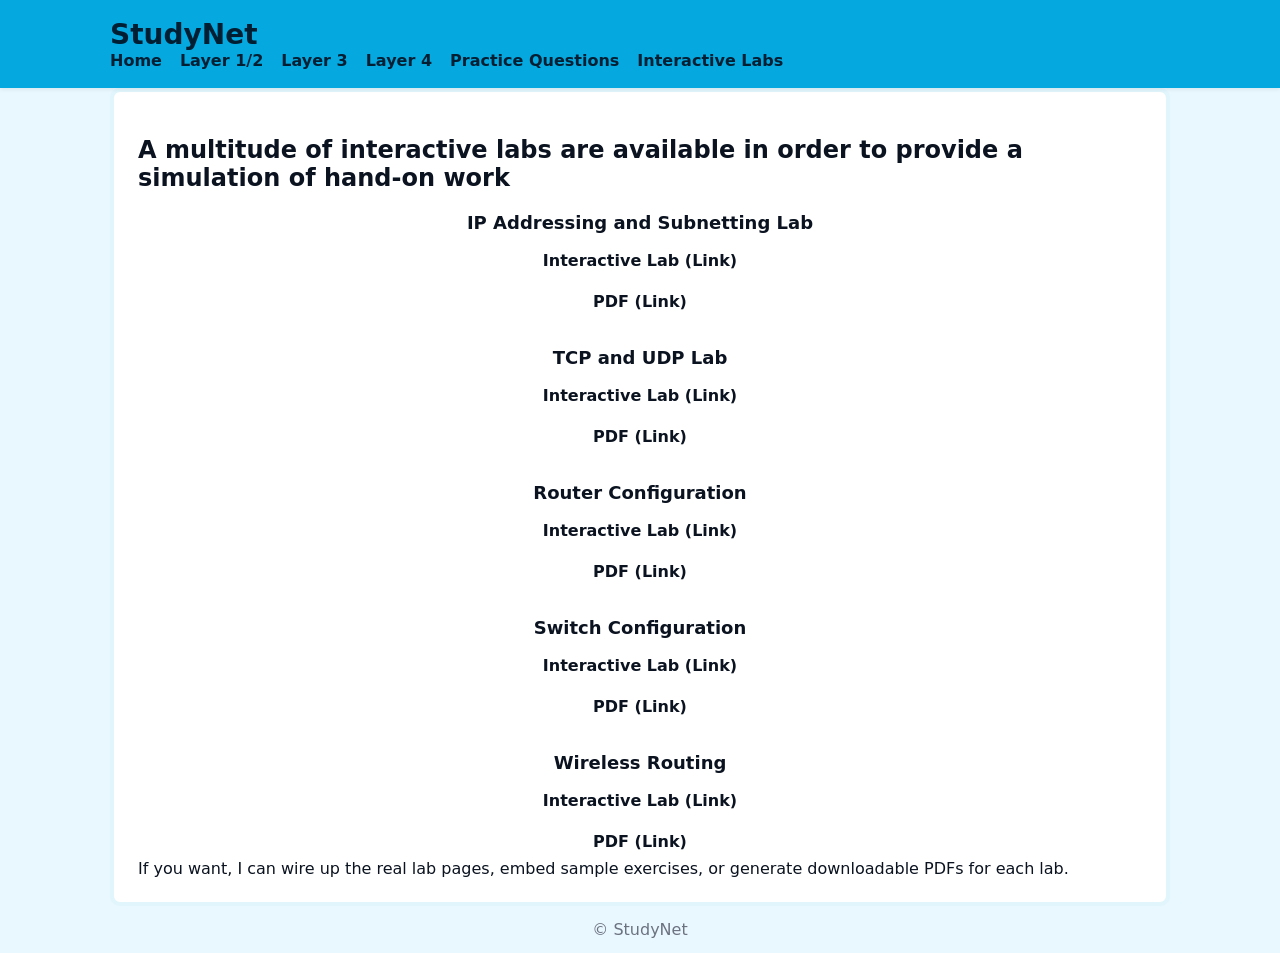
==== interactivelabs.html @ b6e5c597 "Updated NAV Bar" ====
<!doctype html>
<html lang="en">
<head>
  <meta charset="utf-8" />
  <meta name="viewport" content="width=device-width,initial-scale=1" />
  <title>StudyNet — Interactive Labs</title>
  <link rel="stylesheet" href="styles.css">
</head>
<body>
  <header class="site-header">
    <div class="container nav-row">
      <div class="brand">StudyNet</div>

      <nav aria-label="Main navigation">
        <ul class="nav-list">
          <li><a href="index.html">Home</a></li>
          <li><a href="layer-1-2.html">Layer 1/2</a></li>
          <li><a href="layer-3.html">Layer 3</a></li>
          <li><a href="layer-4-transport-layer.html">Layer 4</a></li>
          <li><a href="practicequestion.html">Practice Questions</a></li>
          <li><a href="interactivelabs.html">Interactive Labs</a></li>
        </ul>
      </nav>
    </div>
  </header>

  <main class="container">
    <article class="card labs-card" aria-labelledby="labs-heading">
      <header class="card-header">
        <h1 id="labs-heading">A multitude of interactive labs are available in order to provide a simulation of hand-on work</h1>
      </header>

      <section class="labs-list" aria-describedby="labs-desc">
        <p id="labs-desc" class="visually-hidden">List of available labs with clickable links to the interactive lab and corresponding PDF.</p>

        <ul class="labs">
          <li class="lab-item">
            <h2 class="lab-title">IP Addressing and Subnetting Lab</h2>
            <div class="lab-links">
              <a class="lab-link" href="/labs/ip-addressing-subnetting.html" target="_blank" rel="noopener">Interactive Lab (Link)</a>
              <a class="pdf-link" href="/pdfs/ip-addressing-subnetting.pdf" target="_blank" rel="noopener">PDF (Link)</a>
            </div>
          </li>

          <li class="lab-item">
            <h2 class="lab-title">TCP and UDP Lab</h2>
            <div class="lab-links">
              <a class="lab-link" href="/labs/tcp-udp.html" target="_blank" rel="noopener">Interactive Lab (Link)</a>
              <a class="pdf-link" href="/pdfs/tcp-udp.pdf" target="_blank" rel="noopener">PDF (Link)</a>
            </div>
          </li>

          <li class="lab-item">
            <h2 class="lab-title">Router Configuration</h2>
            <div class="lab-links">
              <a class="lab-link" href="/labs/router-configuration.html" target="_blank" rel="noopener">Interactive Lab (Link)</a>
              <a class="pdf-link" href="/pdfs/router-configuration.pdf" target="_blank" rel="noopener">PDF (Link)</a>
            </div>
          </li>

          <li class="lab-item">
            <h2 class="lab-title">Switch Configuration</h2>
            <div class="lab-links">
              <a class="lab-link" href="/labs/switch-configuration.html" target="_blank" rel="noopener">Interactive Lab (Link)</a>
              <a class="pdf-link" href="/pdfs/switch-configuration.pdf" target="_blank" rel="noopener">PDF (Link)</a>
            </div>
          </li>

          <li class="lab-item">
            <h2 class="lab-title">Wireless Routing</h2>
            <div class="lab-links">
              <a class="lab-link" href="/labs/wireless-routing.html" target="_blank" rel="noopener">Interactive Lab (Link)</a>
              <a class="pdf-link" href="/pdfs/wireless-routing.pdf" target="_blank" rel="noopener">PDF (Link)</a>
            </div>
          </li>
        </ul>
      </section>

      <footer class="card-footer">If you want, I can wire up the real lab pages, embed sample exercises, or generate downloadable PDFs for each lab.</footer>
    </article>
  </main>

  <footer class="site-footer" role="contentinfo">
    <div class="container">© StudyNet</div>
  </footer>
</body>
</html>
---- styles.css ----
:root{
  --accent:#05a9e0;
  --dark:#0b1320;
  --muted:#6b7280;
  --card-bg:#ffffff;
  --page-bg:#e9f7ff;
  --max-width:1100px;
  --radius:8px;
  --gap:18px;
}

/* Reset & base */
*{box-sizing:border-box}
html,body{height:100%;margin:0;font-family:Inter, system-ui, -apple-system, 'Segoe UI', Roboto, Arial;color:var(--dark);background:var(--page-bg)}
.container{max-width:var(--max-width);margin:0 auto;padding:0 20px}

/* Header/nav */
.site-header{background:var(--accent);position:sticky;top:0;z-index:10;padding:18px 0;box-shadow:0 2px 4px rgba(0,0,0,0.06)}
.header-inner{display:flex;align-items:center;justify-content:space-between;gap:12px}
.brand{font-weight:800;font-size:28px;color:#001f33}
.nav-list{list-style:none;margin:0;padding:0;display:flex;gap:18px;align-items:center}
.nav-list a{text-decoration:none;color:#001f33;font-weight:600}

/* Card / grid */
.card{background:var(--card-bg);padding:24px;border-radius:10px;border:4px solid rgba(5,169,224,0.12)}
.grid{display:grid;grid-template-columns:1fr 360px;gap:20px;align-items:start}
@media (max-width:900px){.grid{grid-template-columns:1fr}}

/* Headings / sections */
.section-title{font-size:26px;margin:0 0 12px}
.page-header{margin:20px 0}

/* Hero */
.hero{display:flex;gap:20px;align-items:center;padding:10px 0}
.hero-content{flex:1}
.lead{color:var(--muted);line-height:1.5}
.hero-figure{width:320px;margin:0}
.responsive-figure{width:100%;height:auto;border-radius:8px}

/* Layer pages specifics */
.kv{font-weight:700}
.figure{margin-top:12px}

/* Flow / diagrams (for layer 4 page compatibility) */
.flow-wrap{display:flex;justify-content:center;margin:18px 0}
.flow-svg{width:100%;max-width:840px;height:160px}
.central-box{fill:#ffddf2;stroke:#f1c5e8}
.central-text{font-size:14px;font-weight:700;fill:#3a2b40}
.connector{stroke:#cfdbe8;stroke-width:2}
.s1{fill:#7bd389}.s2{fill:#ffd166}.s3{fill:#6fb3ff}.s4{fill:#ffd3a5}.s5{fill:#c58bff}
.s-text{font-size:12px;font-weight:700;fill:#102033}

/* TCP/UDP comparison */
.tcp-udp{display:flex;gap:18px;margin-top:22px}
.col{flex:1;border-radius:8px;border:1px solid #e5eef6;background:#fbfeff;padding:0}
.col h3{margin:0;padding:12px}
.col ul{list-style:none;margin:0;padding:12px;color:var(--muted)}
.col li{padding:8px 0;border-top:1px dashed #eef6fb}

/* Handshake / svg */
.hand-svg{display:flex;justify-content:center;margin-top:12px}
.lane{stroke:#dbeefe;stroke-width:2}
.arrow{fill:#2b8bd8}
.hand-line{stroke:#2b8bd8;stroke-width:3}
.hand-text{font-size:12px;fill:#2b8bd8}
.lane-sub{font-size:11px;fill:var(--muted)}

/* Practice questions */
.question{margin-top:18px}
.question-title{font-size:16px;margin:0 0 8px;font-weight:700}
fieldset{border:0;padding:0;margin:0}
.choice{display:flex;align-items:center;gap:12px;padding:8px 0;cursor:pointer}
.choice input[type="radio"]{appearance:none;width:18px;height:18px;border-radius:50%;border:2px solid #cfcfcf}
.choice input[type="radio"]:checked{border-color:var(--accent);box-shadow:inset 0 0 0 6px rgba(5,169,224,0.12)}
.choice-text{font-weight:600}
.form-actions{margin-top:26px;border-top:1px solid rgba(0,0,0,0.04);padding:18px 0 4px;display:flex;justify-content:center}
.btn-submit{background:#e9e9e9;border:0;padding:16px 48px;font-size:20px;font-weight:800;border-radius:4px;cursor:pointer}
.btn-submit:hover{transform:translateY(-1px);box-shadow:0 6px 20px rgba(5,169,224,0.08)}

/* Labs page */
.labs{list-style:none;padding:0;margin:0;display:flex;flex-direction:column;align-items:center;gap:28px}
.lab-item{max-width:560px;width:100%;text-align:center}
.lab-title{margin:0 0 10px;font-size:18px;font-weight:800}
.lab-links{display:flex;flex-direction:column;gap:6px;align-items:center}
.lab-link,.pdf-link{text-decoration:none;font-weight:700;color:var(--dark);padding:8px 14px;border-radius:6px}
.lab-link:hover,.pdf-link:hover{text-decoration:underline}

/* Notes / utilities */
.note{margin-top:12px;background:#fbfdff;border-radius:6px;padding:12px;border:1px solid #e6f3ff;color:var(--muted)}
.site-footer{padding:14px 0;text-align:center;color:var(--muted)}
.visually-hidden,.sr-only{position:absolute!important;height:1px;width:1px;overflow:hidden;clip:rect(1px,1px,1px,1px);white-space:nowrap}

/* Responsive tweaks */
@media (max-width:900px){
  .nav-list{display:none}
  .grid{grid-template-columns:1fr}
  .tcp-udp{flex-direction:column}
  .card{padding:18px}
}
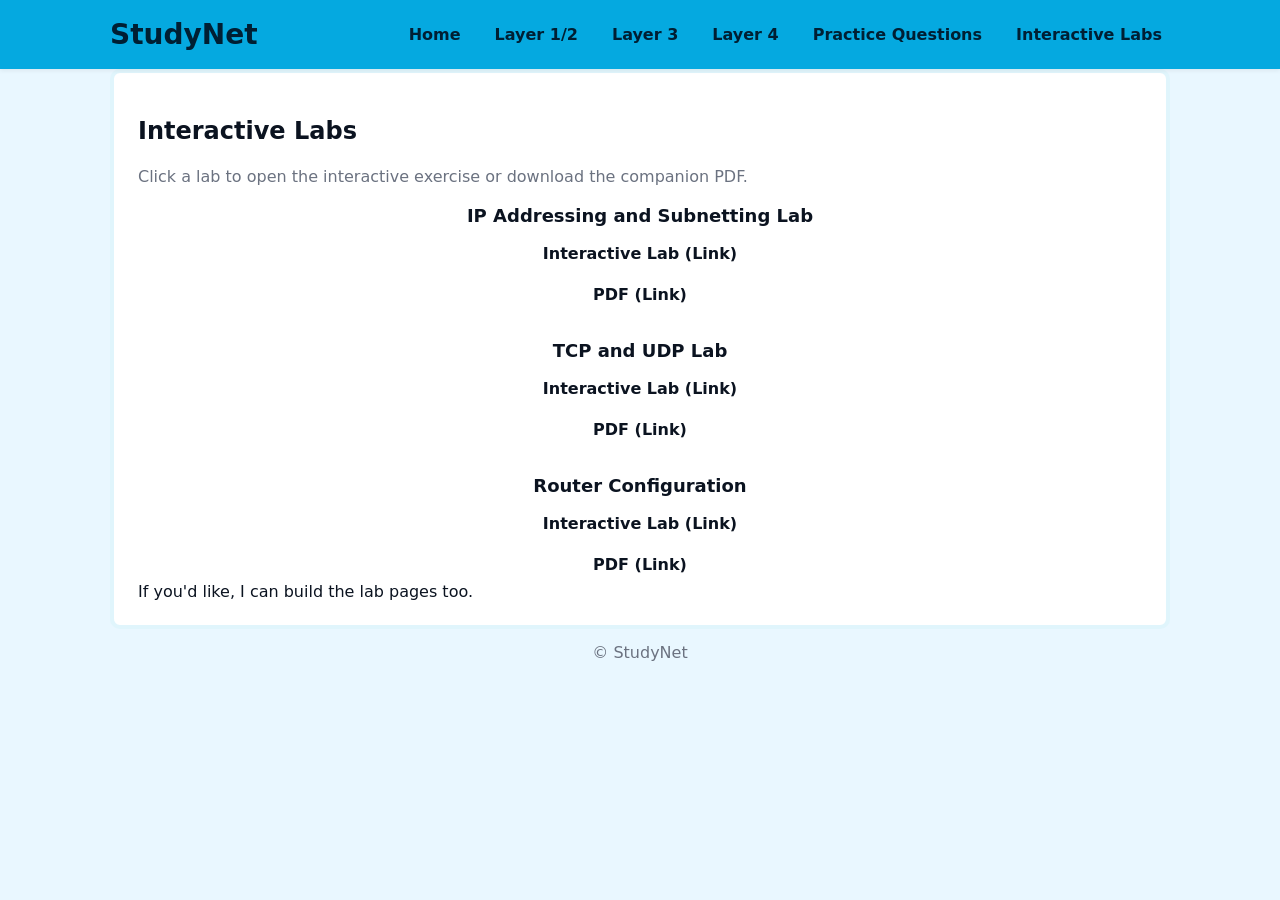
==== commit 9a62505c: "Fixed NAV Bar (I think)" ====
--- a/interactivelabs.html
+++ b/interactivelabs.html
@@ -7,18 +7,24 @@
   <link rel="stylesheet" href="styles.css">
 </head>
 <body>
-  <header class="site-header">
-    <div class="container nav-row">
-      <div class="brand">StudyNet</div>
+  <header class="site-header" role="banner">
+    <div class="container header-inner">
+      <a class="brand" href="index.html">StudyNet</a>
 
-      <nav aria-label="Main navigation">
+      <!-- CSS-only toggle -->
+      <input id="nav-toggle" class="nav-toggle-input" type="checkbox" aria-hidden="true" />
+      <label class="nav-toggle" for="nav-toggle" aria-hidden="false" role="button" aria-label="Toggle menu">
+        <span class="hamburger" aria-hidden="true"></span>
+      </label>
+
+      <nav id="main-navigation" class="site-nav" role="navigation" aria-label="Main navigation">
         <ul class="nav-list">
           <li><a href="index.html">Home</a></li>
           <li><a href="layer-1-2.html">Layer 1/2</a></li>
           <li><a href="layer-3.html">Layer 3</a></li>
           <li><a href="layer-4-transport-layer.html">Layer 4</a></li>
           <li><a href="practicequestion.html">Practice Questions</a></li>
-          <li><a href="interactivelabs.html">Interactive Labs</a></li>
+          <li><a href="interactivelabs.html" aria-current="page">Interactive Labs</a></li>
         </ul>
       </nav>
     </div>
@@ -27,12 +33,12 @@
   <main class="container">
     <article class="card labs-card" aria-labelledby="labs-heading">
       <header class="card-header">
-        <h1 id="labs-heading">A multitude of interactive labs are available in order to provide a simulation of hand-on work</h1>
+        <h1 id="labs-heading">Interactive Labs</h1>
+        <p class="lead">Click a lab to open the interactive exercise or download the companion PDF.</p>
       </header>
 
       <section class="labs-list" aria-describedby="labs-desc">
-        <p id="labs-desc" class="visually-hidden">List of available labs with clickable links to the interactive lab and corresponding PDF.</p>
-
+        <p id="labs-desc" class="visually-hidden">List of labs and PDFs</p>
         <ul class="labs">
           <li class="lab-item">
             <h2 class="lab-title">IP Addressing and Subnetting Lab</h2>
@@ -57,26 +63,10 @@
               <a class="pdf-link" href="/pdfs/router-configuration.pdf" target="_blank" rel="noopener">PDF (Link)</a>
             </div>
           </li>
-
-          <li class="lab-item">
-            <h2 class="lab-title">Switch Configuration</h2>
-            <div class="lab-links">
-              <a class="lab-link" href="/labs/switch-configuration.html" target="_blank" rel="noopener">Interactive Lab (Link)</a>
-              <a class="pdf-link" href="/pdfs/switch-configuration.pdf" target="_blank" rel="noopener">PDF (Link)</a>
-            </div>
-          </li>
-
-          <li class="lab-item">
-            <h2 class="lab-title">Wireless Routing</h2>
-            <div class="lab-links">
-              <a class="lab-link" href="/labs/wireless-routing.html" target="_blank" rel="noopener">Interactive Lab (Link)</a>
-              <a class="pdf-link" href="/pdfs/wireless-routing.pdf" target="_blank" rel="noopener">PDF (Link)</a>
-            </div>
-          </li>
         </ul>
       </section>
 
-      <footer class="card-footer">If you want, I can wire up the real lab pages, embed sample exercises, or generate downloadable PDFs for each lab.</footer>
+      <footer class="card-footer">If you'd like, I can build the lab pages too.</footer>
     </article>
   </main>
 
@@ -84,4 +74,4 @@
     <div class="container">© StudyNet</div>
   </footer>
 </body>
-</html>
+</html>
--- a/styles.css
+++ b/styles.css
@@ -14,12 +14,25 @@
 html,body{height:100%;margin:0;font-family:Inter, system-ui, -apple-system, 'Segoe UI', Roboto, Arial;color:var(--dark);background:var(--page-bg)}
 .container{max-width:var(--max-width);margin:0 auto;padding:0 20px}
 
-/* Header/nav */
+/* Header/nav (fixed and accessible) */
 .site-header{background:var(--accent);position:sticky;top:0;z-index:10;padding:18px 0;box-shadow:0 2px 4px rgba(0,0,0,0.06)}
 .header-inner{display:flex;align-items:center;justify-content:space-between;gap:12px}
-.brand{font-weight:800;font-size:28px;color:#001f33}
+.brand{font-weight:800;font-size:28px;color:#001f33;text-decoration:none}
+
+/* CSS-only toggle input (hidden) */
+.nav-toggle-input{position:absolute;left:-9999px;opacity:0;padding:0;margin:0}
+
+/* Toggle label (mobile button) */
+.nav-toggle{display:none;background:transparent;border:0;padding:8px;cursor:pointer}
+.nav-toggle:focus{outline:3px solid rgba(5,169,224,0.35);border-radius:6px}
+.hamburger{display:block;width:22px;height:2px;background:var(--dark);position:relative}
+.hamburger::before,.hamburger::after{content:"";position:absolute;left:0;width:22px;height:2px;background:var(--dark)}
+.hamburger::before{top:-6px}.hamburger::after{top:6px}
+
+/* Desktop nav */
 .nav-list{list-style:none;margin:0;padding:0;display:flex;gap:18px;align-items:center}
-.nav-list a{text-decoration:none;color:#001f33;font-weight:600}
+.nav-list a{text-decoration:none;color:#001f33;font-weight:600;padding:6px 8px;border-radius:6px}
+.nav-list a:focus,.nav-list a:hover{background: rgba(5,169,224,0.08);text-decoration:none}
 
 /* Card / grid */
 .card{background:var(--card-bg);padding:24px;border-radius:10px;border:4px solid rgba(5,169,224,0.12)}
@@ -37,11 +50,11 @@
 .hero-figure{width:320px;margin:0}
 .responsive-figure{width:100%;height:auto;border-radius:8px}
 
-/* Layer pages specifics */
+/* Layer specifics */
 .kv{font-weight:700}
 .figure{margin-top:12px}
 
-/* Flow / diagrams (for layer 4 page compatibility) */
+/* Flow / diagrams (layer 4) */
 .flow-wrap{display:flex;justify-content:center;margin:18px 0}
 .flow-svg{width:100%;max-width:840px;height:160px}
 .central-box{fill:#ffddf2;stroke:#f1c5e8}
@@ -90,10 +103,33 @@
 .site-footer{padding:14px 0;text-align:center;color:var(--muted)}
 .visually-hidden,.sr-only{position:absolute!important;height:1px;width:1px;overflow:hidden;clip:rect(1px,1px,1px,1px);white-space:nowrap}
 
-/* Responsive tweaks */
+/* Responsive: show toggle + collapse nav (CSS-only) */
 @media (max-width:900px){
-  .nav-list{display:none}
+  .nav-toggle{display:block}
+
+  /* hide the normal desktop nav by default on small screens */
+  .nav-list{
+    position:absolute;
+    top:68px;
+    right:20px;
+    background:var(--card-bg);
+    border-radius:8px;
+    box-shadow:0 10px 30px rgba(5,169,224,0.12);
+    flex-direction:column;
+    align-items:flex-start;
+    padding:12px;
+    display:none;
+    min-width:200px;
+    z-index:50;
+  }
+  .nav-list a{display:block;width:100%;padding:10px 12px}
+
+  /* When the hidden checkbox is checked, show the nav */
+  .nav-toggle-input:checked + .nav-toggle + .site-nav .nav-list {
+    display:flex;
+  }
+
   .grid{grid-template-columns:1fr}
   .tcp-udp{flex-direction:column}
   .card{padding:18px}
-}
+}
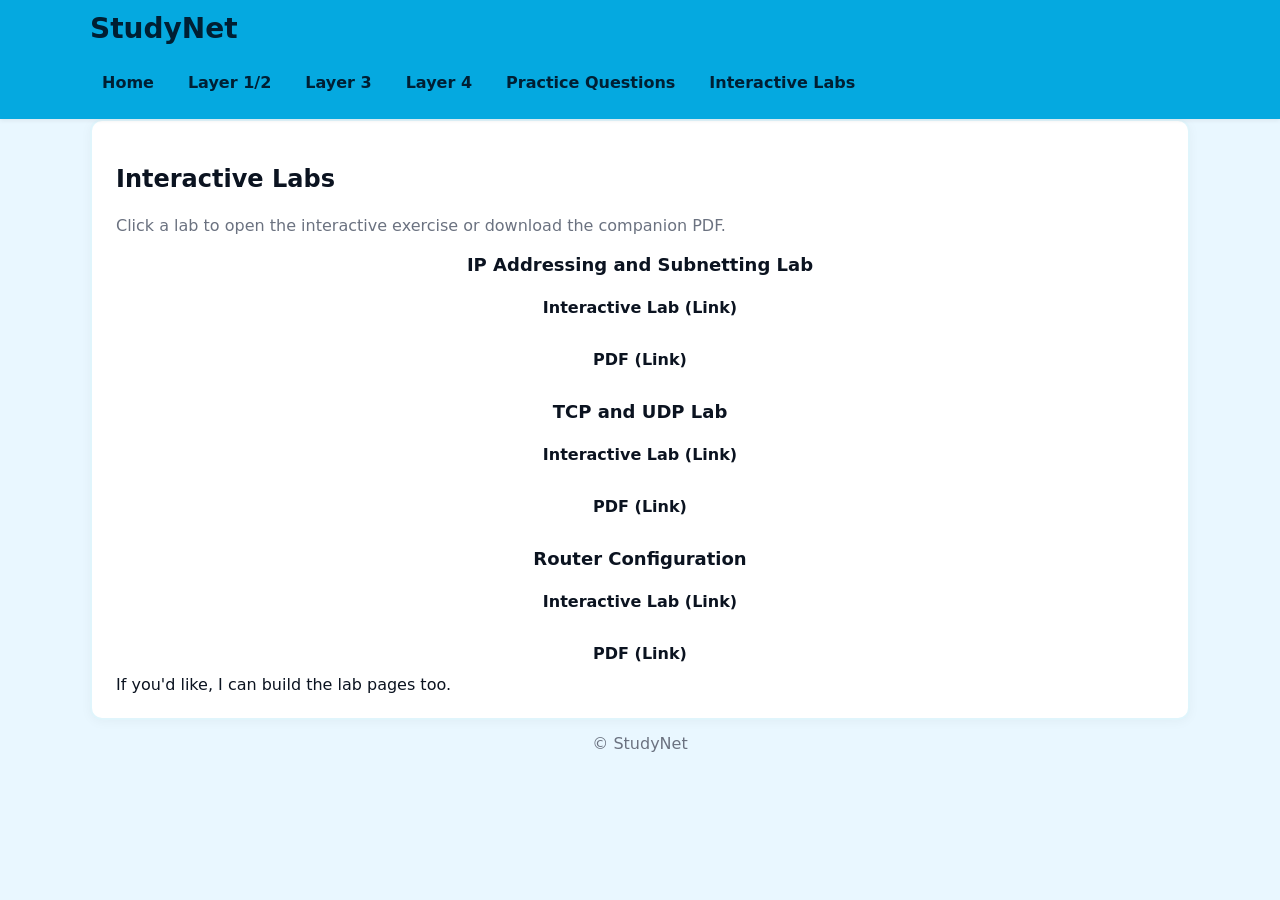
==== commit bb9c4da1: "allow hamburger menu" ====
--- a/interactivelabs.html
+++ b/interactivelabs.html
@@ -8,24 +8,26 @@
 </head>
 <body>
   <header class="site-header" role="banner">
-    <div class="container header-inner">
-      <a class="brand" href="index.html">StudyNet</a>
+  <div class="container header-inner">
+    
+    <div class="brand">StudyNet</div>
 
-      <!-- CSS-only toggle -->
-      <input id="nav-toggle" class="nav-toggle-input" type="checkbox" aria-hidden="true" />
-      <label class="nav-toggle" for="nav-toggle" aria-hidden="false" role="button" aria-label="Toggle menu">
-        <span class="hamburger" aria-hidden="true"></span>
-      </label>
+    <input type="checkbox" id="nav-toggle" class="nav-toggle-checkbox">
 
-      <nav id="main-navigation" class="site-nav" role="navigation" aria-label="Main navigation">
-        <ul class="nav-list">
-          <li><a href="index.html">Home</a></li>
-          <li><a href="layer-1-2.html">Layer 1/2</a></li>
-          <li><a href="layer-3.html">Layer 3</a></li>
-          <li><a href="layer-4-transport-layer.html">Layer 4</a></li>
-          <li><a href="practicequestion.html">Practice Questions</a></li>
-          <li><a href="interactivelabs.html" aria-current="page">Interactive Labs</a></li>
-        </ul>
+    <label for="nav-toggle" class="nav-toggle">
+      <span class="nav-icon-open">☰</span>
+      <span class="nav-icon-close">✕</span>
+    </label>
+
+    <nav class="site-nav" role="navigation" aria-label="Main navigation">
+      <ul class="nav-list">
+        <li><a href="index.html">Home</a></li>
+        <li><a href="layer-1-2.html">Layer 1/2</a></li>
+        <li><a href="layer-3.html">Layer 3</a></li>
+        <li><a href="layer-4-transport-layer.html">Layer 4</a></li>
+        <li><a href="practicequestion.html">Practice Questions</a></li>
+        <li><a href="interactivelabs.html">Interactive Labs</a></li>
+      </ul>
       </nav>
     </div>
   </header>
--- a/styles.css
+++ b/styles.css
@@ -5,131 +5,554 @@
   --card-bg:#ffffff;
   --page-bg:#e9f7ff;
   --max-width:1100px;
-  --radius:8px;
-  --gap:18px;
+  --radius:12px;
+  --gap:16px;
 }
 
 /* Reset & base */
-*{box-sizing:border-box}
-html,body{height:100%;margin:0;font-family:Inter, system-ui, -apple-system, 'Segoe UI', Roboto, Arial;color:var(--dark);background:var(--page-bg)}
-.container{max-width:var(--max-width);margin:0 auto;padding:0 20px}
-
-/* Header/nav (fixed and accessible) */
-.site-header{background:var(--accent);position:sticky;top:0;z-index:10;padding:18px 0;box-shadow:0 2px 4px rgba(0,0,0,0.06)}
-.header-inner{display:flex;align-items:center;justify-content:space-between;gap:12px}
-.brand{font-weight:800;font-size:28px;color:#001f33;text-decoration:none}
-
-/* CSS-only toggle input (hidden) */
-.nav-toggle-input{position:absolute;left:-9999px;opacity:0;padding:0;margin:0}
-
-/* Toggle label (mobile button) */
-.nav-toggle{display:none;background:transparent;border:0;padding:8px;cursor:pointer}
-.nav-toggle:focus{outline:3px solid rgba(5,169,224,0.35);border-radius:6px}
-.hamburger{display:block;width:22px;height:2px;background:var(--dark);position:relative}
-.hamburger::before,.hamburger::after{content:"";position:absolute;left:0;width:22px;height:2px;background:var(--dark)}
-.hamburger::before{top:-6px}.hamburger::after{top:6px}
-
-/* Desktop nav */
-.nav-list{list-style:none;margin:0;padding:0;display:flex;gap:18px;align-items:center}
-.nav-list a{text-decoration:none;color:#001f33;font-weight:600;padding:6px 8px;border-radius:6px}
-.nav-list a:focus,.nav-list a:hover{background: rgba(5,169,224,0.08);text-decoration:none}
-
-/* Card / grid */
-.card{background:var(--card-bg);padding:24px;border-radius:10px;border:4px solid rgba(5,169,224,0.12)}
-.grid{display:grid;grid-template-columns:1fr 360px;gap:20px;align-items:start}
-@media (max-width:900px){.grid{grid-template-columns:1fr}}
-
-/* Headings / sections */
-.section-title{font-size:26px;margin:0 0 12px}
-.page-header{margin:20px 0}
+*,
+*::before,
+*::after {
+  box-sizing: border-box;
+}
+
+html, body {
+  height: 100%;
+  margin: 0;
+  font-family: Inter, system-ui, -apple-system, "Segoe UI", Roboto, Arial, sans-serif;
+  color: var(--dark);
+  background: var(--page-bg);
+  -webkit-text-size-adjust: 100%;
+  text-rendering: optimizeLegibility;
+}
+
+img, svg, video {
+  max-width: 100%;
+  height: auto;
+  display: block;
+}
+
+.container {
+  width: min(100% - 32px, var(--max-width));
+  margin: 0 auto;
+  padding: 0;
+}
+
+/* ----------------------------- */
+/* Header / Nav */
+/* ----------------------------- */
+.site-header {
+  background: var(--accent);
+  position: sticky;
+  top: 0;
+  z-index: 10;
+  padding: 14px 0;
+  box-shadow: 0 2px 4px rgba(0,0,0,0.06);
+}
+
+.header-inner {
+  display: flex;
+  align-items: center;
+  justify-content: space-between;
+  gap: 16px;
+  flex-wrap: wrap;
+  position: relative;
+}
+
+/* brand */
+.brand {
+  font-weight: 800;
+  font-size: clamp(1.4rem, 4vw, 1.75rem);
+  color: #001f33;
+  text-decoration: none;
+  line-height: 1.1;
+}
+
+/* CSS-only nav toggle */
+.nav-toggle-checkbox {
+  position: absolute;
+  opacity: 0;
+  pointer-events: none;
+}
+
+.nav-toggle {
+  display: none;
+  cursor: pointer;
+  font-size: 28px;
+  font-weight: 700;
+  color: #001f33;
+  user-select: none;
+  padding: 8px 12px;
+  border-radius: 8px;
+  min-height: 44px;
+  align-items: center;
+  justify-content: center;
+}
+
+.nav-toggle:hover,
+.nav-toggle:focus {
+  background: rgba(5,169,224,0.12);
+}
+
+.nav-icon-close {
+  display: none;
+}
+
+.nav-toggle-checkbox:checked + .nav-toggle .nav-icon-open {
+  display: none;
+}
+
+.nav-toggle-checkbox:checked + .nav-toggle .nav-icon-close {
+  display: inline;
+}
+
+/* nav */
+.site-nav {
+  width: 100%;
+}
+
+.nav-list {
+  list-style: none;
+  margin: 0;
+  padding: 0;
+  display: flex;
+  gap: 10px;
+  align-items: center;
+  flex-wrap: wrap;
+}
+
+.nav-list a {
+  text-decoration: none;
+  color: #001f33;
+  font-weight: 600;
+  padding: 10px 12px;
+  border-radius: 8px;
+  display: inline-flex;
+  align-items: center;
+  min-height: 44px;
+}
+
+.nav-list a:focus,
+.nav-list a:hover {
+  background: rgba(5,169,224,0.12);
+  text-decoration: none;
+}
+
+/* ----------------------------- */
+/* Card / Grid / Generic Layout  */
+/* ----------------------------- */
+.card {
+  background: var(--card-bg);
+  padding: clamp(16px, 3vw, 24px);
+  border-radius: var(--radius);
+  border: 2px solid rgba(5,169,224,0.12);
+  box-shadow: 0 2px 12px rgba(11, 19, 32, 0.04);
+}
+
+.grid {
+  display: grid;
+  grid-template-columns: minmax(0, 1fr) minmax(280px, 360px);
+  gap: 20px;
+  align-items: start;
+}
+
+/* Headings, sections */
+.section-title {
+  font-size: clamp(1.25rem, 3.5vw, 1.625rem);
+  margin: 0 0 12px;
+}
+
+.page-header {
+  margin: 20px 0;
+}
 
 /* Hero */
-.hero{display:flex;gap:20px;align-items:center;padding:10px 0}
-.hero-content{flex:1}
-.lead{color:var(--muted);line-height:1.5}
-.hero-figure{width:320px;margin:0}
-.responsive-figure{width:100%;height:auto;border-radius:8px}
-
-/* Layer specifics */
-.kv{font-weight:700}
-.figure{margin-top:12px}
-
-/* Flow / diagrams (layer 4) */
-.flow-wrap{display:flex;justify-content:center;margin:18px 0}
-.flow-svg{width:100%;max-width:840px;height:160px}
-.central-box{fill:#ffddf2;stroke:#f1c5e8}
-.central-text{font-size:14px;font-weight:700;fill:#3a2b40}
-.connector{stroke:#cfdbe8;stroke-width:2}
-.s1{fill:#7bd389}.s2{fill:#ffd166}.s3{fill:#6fb3ff}.s4{fill:#ffd3a5}.s5{fill:#c58bff}
-.s-text{font-size:12px;font-weight:700;fill:#102033}
+.hero {
+  display: grid;
+  grid-template-columns: minmax(0, 1fr) minmax(220px, 320px);
+  gap: 20px;
+  align-items: center;
+  padding: 10px 0;
+}
+
+.hero-content {
+  min-width: 0;
+}
+
+.lead {
+  color: var(--muted);
+  line-height: 1.6;
+  font-size: 1rem;
+}
+
+.hero-figure {
+  width: 100%;
+  margin: 0;
+}
+
+.responsive-figure {
+  width: 100%;
+  height: auto;
+  border-radius: 8px;
+}
+
+/* ----------------------------- */
+/* Layer / Flow / Diagram styles */
+/* ----------------------------- */
+.kv {
+  font-weight: 700;
+}
+
+.figure {
+  margin-top: 12px;
+}
+
+.flow-wrap {
+  display: flex;
+  justify-content: center;
+  margin: 18px 0;
+  overflow-x: auto;
+  -webkit-overflow-scrolling: touch;
+}
+
+.flow-svg {
+  width: 100%;
+  max-width: 840px;
+  height: auto;
+  min-height: 140px;
+}
+
+.central-box {
+  fill: #ffddf2;
+  stroke: #f1c5e8;
+}
+
+.central-text {
+  font-size: 14px;
+  font-weight: 700;
+  fill: #3a2b40;
+}
+
+.connector {
+  stroke: #cfdbe8;
+  stroke-width: 2;
+}
+
+.s1 { fill: #7bd389; }
+.s2 { fill: #ffd166; }
+.s3 { fill: #6fb3ff; }
+.s4 { fill: #ffd3a5; }
+.s5 { fill: #c58bff; }
+
+.s-text {
+  font-size: 12px;
+  font-weight: 700;
+  fill: #102033;
+}
 
 /* TCP/UDP comparison */
-.tcp-udp{display:flex;gap:18px;margin-top:22px}
-.col{flex:1;border-radius:8px;border:1px solid #e5eef6;background:#fbfeff;padding:0}
-.col h3{margin:0;padding:12px}
-.col ul{list-style:none;margin:0;padding:12px;color:var(--muted)}
-.col li{padding:8px 0;border-top:1px dashed #eef6fb}
-
-/* Handshake / svg */
-.hand-svg{display:flex;justify-content:center;margin-top:12px}
-.lane{stroke:#dbeefe;stroke-width:2}
-.arrow{fill:#2b8bd8}
-.hand-line{stroke:#2b8bd8;stroke-width:3}
-.hand-text{font-size:12px;fill:#2b8bd8}
-.lane-sub{font-size:11px;fill:var(--muted)}
-
-/* Practice questions */
-.question{margin-top:18px}
-.question-title{font-size:16px;margin:0 0 8px;font-weight:700}
-fieldset{border:0;padding:0;margin:0}
-.choice{display:flex;align-items:center;gap:12px;padding:8px 0;cursor:pointer}
-.choice input[type="radio"]{appearance:none;width:18px;height:18px;border-radius:50%;border:2px solid #cfcfcf}
-.choice input[type="radio"]:checked{border-color:var(--accent);box-shadow:inset 0 0 0 6px rgba(5,169,224,0.12)}
-.choice-text{font-weight:600}
-.form-actions{margin-top:26px;border-top:1px solid rgba(0,0,0,0.04);padding:18px 0 4px;display:flex;justify-content:center}
-.btn-submit{background:#e9e9e9;border:0;padding:16px 48px;font-size:20px;font-weight:800;border-radius:4px;cursor:pointer}
-.btn-submit:hover{transform:translateY(-1px);box-shadow:0 6px 20px rgba(5,169,224,0.08)}
-
-/* Labs page */
-.labs{list-style:none;padding:0;margin:0;display:flex;flex-direction:column;align-items:center;gap:28px}
-.lab-item{max-width:560px;width:100%;text-align:center}
-.lab-title{margin:0 0 10px;font-size:18px;font-weight:800}
-.lab-links{display:flex;flex-direction:column;gap:6px;align-items:center}
-.lab-link,.pdf-link{text-decoration:none;font-weight:700;color:var(--dark);padding:8px 14px;border-radius:6px}
-.lab-link:hover,.pdf-link:hover{text-decoration:underline}
-
-/* Notes / utilities */
-.note{margin-top:12px;background:#fbfdff;border-radius:6px;padding:12px;border:1px solid #e6f3ff;color:var(--muted)}
-.site-footer{padding:14px 0;text-align:center;color:var(--muted)}
-.visually-hidden,.sr-only{position:absolute!important;height:1px;width:1px;overflow:hidden;clip:rect(1px,1px,1px,1px);white-space:nowrap}
-
-/* Responsive: show toggle + collapse nav (CSS-only) */
-@media (max-width:900px){
-  .nav-toggle{display:block}
-
-  /* hide the normal desktop nav by default on small screens */
-  .nav-list{
-    position:absolute;
-    top:68px;
-    right:20px;
-    background:var(--card-bg);
-    border-radius:8px;
-    box-shadow:0 10px 30px rgba(5,169,224,0.12);
-    flex-direction:column;
-    align-items:flex-start;
-    padding:12px;
-    display:none;
-    min-width:200px;
-    z-index:50;
-  }
-  .nav-list a{display:block;width:100%;padding:10px 12px}
-
-  /* When the hidden checkbox is checked, show the nav */
-  .nav-toggle-input:checked + .nav-toggle + .site-nav .nav-list {
-    display:flex;
-  }
-
-  .grid{grid-template-columns:1fr}
-  .tcp-udp{flex-direction:column}
-  .card{padding:18px}
+.tcp-udp {
+  display: grid;
+  grid-template-columns: repeat(2, minmax(0, 1fr));
+  gap: 18px;
+  margin-top: 22px;
+}
+
+.col {
+  border-radius: var(--radius);
+  border: 1px solid #e5eef6;
+  background: #fbfeff;
+  overflow: hidden;
+}
+
+.col h3 {
+  margin: 0;
+  padding: 12px;
+  font-size: 1rem;
+}
+
+.col ul {
+  list-style: none;
+  margin: 0;
+  padding: 12px;
+  color: var(--muted);
+}
+
+.col li {
+  padding: 8px 0;
+  border-top: 1px dashed #eef6fb;
+}
+
+/* Handshake SVG */
+.hand-svg {
+  display: flex;
+  justify-content: center;
+  margin-top: 12px;
+  overflow-x: auto;
+}
+
+.lane {
+  stroke: #dbeefe;
+  stroke-width: 2;
+}
+
+.arrow {
+  fill: #2b8bd8;
+}
+
+.hand-line {
+  stroke: #2b8bd8;
+  stroke-width: 3;
+}
+
+.hand-text {
+  font-size: 12px;
+  fill: #2b8bd8;
+}
+
+.lane-sub {
+  font-size: 11px;
+  fill: var(--muted);
+}
+
+/* ----------------------------- */
+/* Practice Questions styles     */
+/* ----------------------------- */
+.question {
+  margin-top: 18px;
+}
+
+.question-title {
+  font-size: 1rem;
+  margin: 0 0 8px;
+  font-weight: 700;
+}
+
+fieldset {
+  border: 0;
+  padding: 0;
+  margin: 0;
+}
+
+.choice {
+  display: flex;
+  align-items: flex-start;
+  gap: 12px;
+  padding: 10px 0;
+  cursor: pointer;
+  line-height: 1.4;
+}
+
+.choice input[type="radio"] {
+  appearance: none;
+  width: 20px;
+  height: 20px;
+  min-width: 20px;
+  border-radius: 50%;
+  border: 2px solid #cfcfcf;
+  margin-top: 2px;
+  flex: 0 0 auto;
+}
+
+.choice input[type="radio"]:checked {
+  border-color: var(--accent);
+  box-shadow: inset 0 0 0 6px rgba(5,169,224,0.12);
+}
+
+.choice-text {
+  font-weight: 600;
+}
+
+.form-actions {
+  margin-top: 26px;
+  border-top: 1px solid rgba(0,0,0,0.04);
+  padding: 18px 0 4px;
+  display: flex;
+  justify-content: center;
+}
+
+.btn-submit {
+  background: #e9e9e9;
+  border: 0;
+  padding: 14px 28px;
+  font-size: 1rem;
+  font-weight: 800;
+  border-radius: 10px;
+  cursor: pointer;
+  min-height: 44px;
+  width: auto;
+}
+
+.btn-submit:hover {
+  transform: translateY(-1px);
+  box-shadow: 0 6px 20px rgba(5,169,224,0.08);
+}
+
+/* ----------------------------- */
+/* Labs list                     */
+/* ----------------------------- */
+.labs {
+  list-style: none;
+  padding: 0;
+  margin: 0;
+  display: grid;
+  gap: 20px;
+}
+
+.lab-item {
+  max-width: 560px;
+  width: 100%;
+  text-align: center;
+  margin: 0 auto;
+}
+
+.lab-title {
+  margin: 0 0 10px;
+  font-size: 1.125rem;
+  font-weight: 800;
+}
+
+.lab-links {
+  display: flex;
+  flex-direction: column;
+  gap: 8px;
+  align-items: center;
+}
+
+.lab-link,
+.pdf-link {
+  text-decoration: none;
+  font-weight: 700;
+  color: var(--dark);
+  padding: 10px 14px;
+  border-radius: 8px;
+  min-height: 44px;
+  display: inline-flex;
+  align-items: center;
+}
+
+.lab-link:hover,
+.pdf-link:hover {
+  text-decoration: underline;
+}
+
+/* Utilities / notes / footer */
+.note {
+  margin-top: 12px;
+  background: #fbfdff;
+  border-radius: 8px;
+  padding: 12px;
+  border: 1px solid #e6f3ff;
+  color: var(--muted);
+}
+
+.site-footer {
+  padding: 14px 0;
+  text-align: center;
+  color: var(--muted);
+}
+
+.visually-hidden,
+.sr-only {
+  position: absolute !important;
+  height: 1px;
+  width: 1px;
+  overflow: hidden;
+  clip: rect(1px,1px,1px,1px);
+  white-space: nowrap;
+}
+
+/* ----------------------------- */
+/* Responsive tweaks             */
+/* ----------------------------- */
+@media (max-width: 900px) {
+  .grid,
+  .hero,
+  .tcp-udp {
+    grid-template-columns: 1fr;
+  }
+
+  .hero-figure {
+    max-width: 420px;
+    margin: 0 auto;
+  }
+}
+
+@media (max-width: 720px) {
+  .header-inner {
+    flex-direction: row;
+    align-items: center;
+    justify-content: space-between;
+  }
+
+  .brand {
+    padding: 4px 0;
+  }
+
+  .nav-toggle {
+    display: inline-flex;
+  }
+
+  /* dropdown menu */
+  .site-nav {
+    width: 100%;
+    max-height: 0;
+    overflow: hidden;
+    transition: max-height 0.3s ease;
+    background: var(--accent);
+    position: absolute;
+    left: 0;
+    top: 100%;
+    box-shadow: 0 6px 20px rgba(0,0,0,0.08);
+  }
+
+  .nav-toggle-checkbox:checked ~ .site-nav {
+    max-height: 400px;
+  }
+
+  .nav-list {
+    flex-direction: column;
+    align-items: stretch;
+    gap: 8px;
+    padding: 10px 16px;
+  }
+
+  .nav-list li {
+    width: 100%;
+  }
+
+  .nav-list a {
+    width: 100%;
+    justify-content: flex-start;
+  }
+
+  .page-header {
+    margin: 16px 0;
+  }
+
+  .card {
+    border-radius: 10px;
+  }
+}
+
+@media (max-width: 420px) {
+  .container {
+    width: min(100% - 20px, var(--max-width));
+  }
+
+  .brand {
+    font-size: 1.25rem;
+  }
+
+  .card {
+    padding: 16px;
+  }
+
+  .btn-submit {
+    width: 100%;
+  }
+
+  .lead {
+    font-size: 0.98rem;
+  }
 }
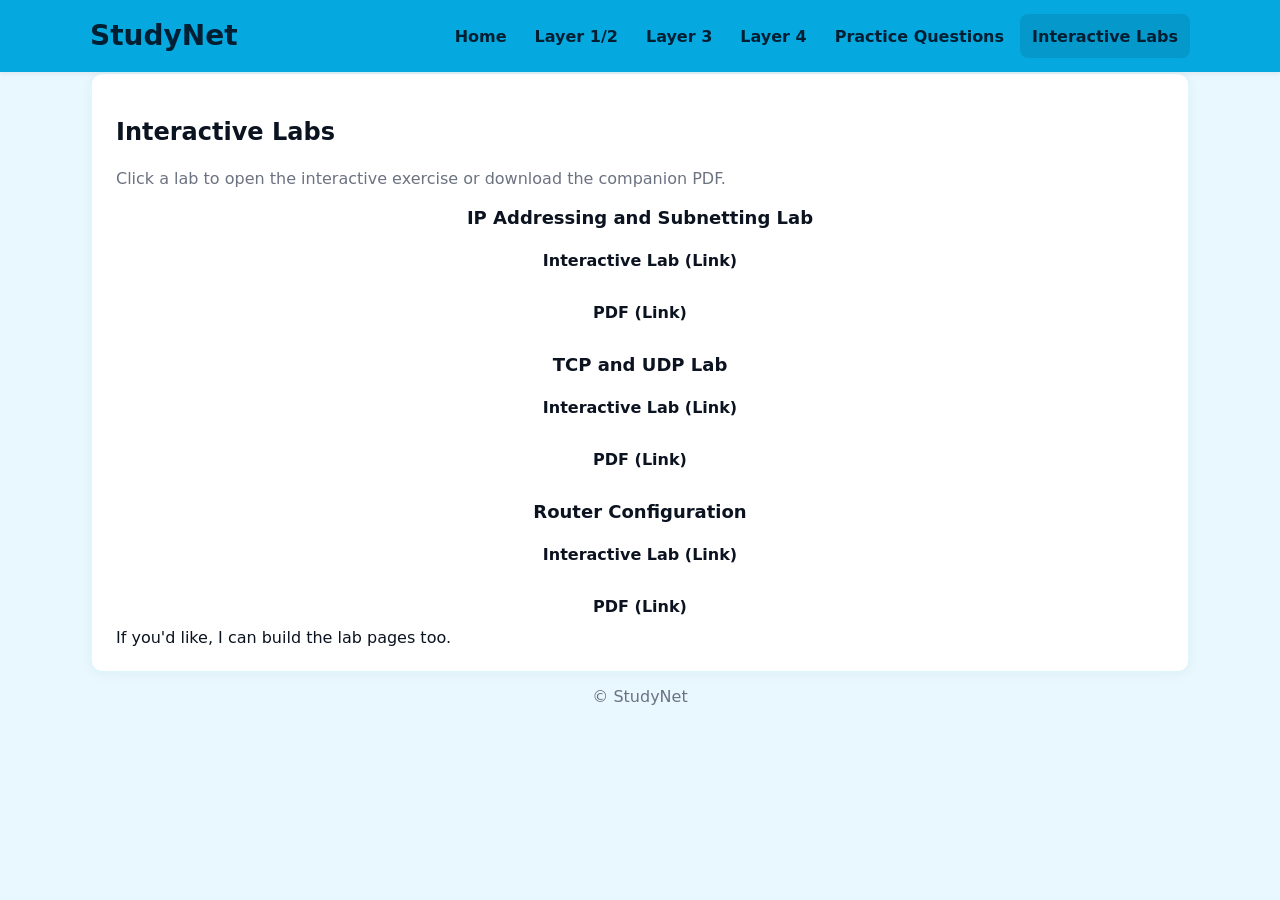
==== commit 185b011c: "Resposive nav fix + added content" ====
--- a/interactivelabs.html
+++ b/interactivelabs.html
@@ -8,26 +8,28 @@
 </head>
 <body>
   <header class="site-header" role="banner">
-  <div class="container header-inner">
-    
-    <div class="brand">StudyNet</div>
-
-    <input type="checkbox" id="nav-toggle" class="nav-toggle-checkbox">
-
-    <label for="nav-toggle" class="nav-toggle">
-      <span class="nav-icon-open">☰</span>
-      <span class="nav-icon-close">✕</span>
-    </label>
-
-    <nav class="site-nav" role="navigation" aria-label="Main navigation">
-      <ul class="nav-list">
-        <li><a href="index.html">Home</a></li>
-        <li><a href="layer-1-2.html">Layer 1/2</a></li>
-        <li><a href="layer-3.html">Layer 3</a></li>
-        <li><a href="layer-4-transport-layer.html">Layer 4</a></li>
-        <li><a href="practicequestion.html">Practice Questions</a></li>
-        <li><a href="interactivelabs.html">Interactive Labs</a></li>
-      </ul>
+    <div class="container header-inner">
+      <div class="brand">StudyNet</div>
+ 
+      <button
+        class="nav-toggle"
+        aria-controls="main-nav"
+        aria-expanded="false"
+        aria-label="Toggle navigation"
+      >
+        <span class="icon-open"  aria-hidden="true">&#9776;</span>
+        <span class="icon-close" aria-hidden="true">&#10005;</span>
+      </button>
+ 
+      <nav class="site-nav" id="main-nav" role="navigation" aria-label="Main navigation">
+        <ul class="nav-list">
+          <li><a href="index.html">Home</a></li>
+          <li><a href="layer-1-2.html">Layer 1/2</a></li>
+          <li><a href="layer-3.html">Layer 3</a></li>
+          <li><a href="layer-4-transport-layer.html">Layer 4</a></li>
+          <li><a href="practicequestion.html">Practice Questions</a></li>
+          <li><a href="interactivelabs.html" aria-current="page">Interactive Labs</a></li>
+        </ul>
       </nav>
     </div>
   </header>
@@ -75,5 +77,20 @@
   <footer class="site-footer" role="contentinfo">
     <div class="container">© StudyNet</div>
   </footer>
+    <script>
+    const toggle = document.querySelector('.nav-toggle');
+    const nav    = document.getElementById('main-nav');
+    toggle.addEventListener('click', () => {
+      const expanded = toggle.getAttribute('aria-expanded') === 'true';
+      toggle.setAttribute('aria-expanded', String(!expanded));
+      nav.classList.toggle('is-open', !expanded);
+    });
+    nav.querySelectorAll('a').forEach(a => {
+      a.addEventListener('click', () => {
+        toggle.setAttribute('aria-expanded', 'false');
+        nav.classList.remove('is-open');
+      });
+    });
+  </script>
 </body>
 </html>
--- a/styles.css
+++ b/styles.css
@@ -39,7 +39,7 @@
 }
 
 /* ----------------------------- */
-/* Header / Nav */
+/* Header / Nav                  */
 /* ----------------------------- */
 .site-header {
   background: var(--accent);
@@ -55,7 +55,6 @@
   align-items: center;
   justify-content: space-between;
   gap: 16px;
-  flex-wrap: wrap;
   position: relative;
 }
 
@@ -66,49 +65,42 @@
   color: #001f33;
   text-decoration: none;
   line-height: 1.1;
-}
-
-/* CSS-only nav toggle */
-.nav-toggle-checkbox {
-  position: absolute;
-  opacity: 0;
-  pointer-events: none;
-}
-
+  flex-shrink: 0;
+}
+
+/* Hamburger button — hidden on desktop, shown via media query */
 .nav-toggle {
   display: none;
+  background: none;
+  border: 2px solid #001f33;
+  border-radius: 6px;
+  padding: 6px 10px;
   cursor: pointer;
-  font-size: 28px;
-  font-weight: 700;
+  font-size: 20px;
+  line-height: 1;
   color: #001f33;
-  user-select: none;
-  padding: 8px 12px;
-  border-radius: 8px;
+  min-width: 44px;
   min-height: 44px;
   align-items: center;
   justify-content: center;
+  flex-shrink: 0;
 }
 
 .nav-toggle:hover,
 .nav-toggle:focus {
-  background: rgba(5,169,224,0.12);
-}
-
-.nav-icon-close {
-  display: none;
-}
-
-.nav-toggle-checkbox:checked + .nav-toggle .nav-icon-open {
-  display: none;
-}
-
-.nav-toggle-checkbox:checked + .nav-toggle .nav-icon-close {
-  display: inline;
-}
-
-/* nav */
+  background: rgba(0,31,51,0.08);
+  outline: none;
+}
+
+/* icon visibility toggled by aria-expanded attribute */
+.nav-toggle[aria-expanded="true"]  .icon-open  { display: none; }
+.nav-toggle[aria-expanded="false"] .icon-close { display: none; }
+
+/* nav — desktop: inline flex row */
 .site-nav {
-  width: 100%;
+  flex: 1;
+  display: flex;
+  justify-content: flex-end;
 }
 
 .nav-list {
@@ -116,7 +108,7 @@
   margin: 0;
   padding: 0;
   display: flex;
-  gap: 10px;
+  gap: 4px;
   align-items: center;
   flex-wrap: wrap;
 }
@@ -125,17 +117,23 @@
   text-decoration: none;
   color: #001f33;
   font-weight: 600;
-  padding: 10px 12px;
+  padding: 8px 12px;
   border-radius: 8px;
   display: inline-flex;
   align-items: center;
   min-height: 44px;
+  white-space: nowrap;
 }
 
 .nav-list a:focus,
 .nav-list a:hover {
-  background: rgba(5,169,224,0.12);
+  background: rgba(0,31,51,0.08);
   text-decoration: none;
+}
+
+.nav-list a[aria-current="page"] {
+  background: rgba(0,31,51,0.12);
+  font-weight: 700;
 }
 
 /* ----------------------------- */
@@ -196,6 +194,43 @@
   border-radius: 8px;
 }
 
+/* Callout / tip boxes */
+.callout {
+  background: #f0faff;
+  border-left: 4px solid var(--accent);
+  border-radius: 0 8px 8px 0;
+  padding: 12px 16px;
+  margin: 14px 0;
+  color: var(--dark);
+  font-size: 0.95rem;
+  line-height: 1.55;
+}
+
+.callout strong {
+  display: block;
+  margin-bottom: 4px;
+  color: #005a80;
+}
+
+.def-term {
+  font-weight: 700;
+  color: #005a80;
+}
+
+/* Logo row on home */
+.logo-row {
+  display: flex;
+  gap: 16px;
+  align-items: center;
+  flex-wrap: wrap;
+  margin-top: 12px;
+}
+
+.logo-img {
+  max-width: 130px;
+  height: auto;
+}
+
 /* ----------------------------- */
 /* Layer / Flow / Diagram styles */
 /* ----------------------------- */
@@ -222,21 +257,9 @@
   min-height: 140px;
 }
 
-.central-box {
-  fill: #ffddf2;
-  stroke: #f1c5e8;
-}
-
-.central-text {
-  font-size: 14px;
-  font-weight: 700;
-  fill: #3a2b40;
-}
-
-.connector {
-  stroke: #cfdbe8;
-  stroke-width: 2;
-}
+.central-box  { fill: #ffddf2; stroke: #f1c5e8; }
+.central-text { font-size: 14px; font-weight: 700; fill: #3a2b40; }
+.connector    { stroke: #cfdbe8; stroke-width: 2; }
 
 .s1 { fill: #7bd389; }
 .s2 { fill: #ffd166; }
@@ -244,11 +267,7 @@
 .s4 { fill: #ffd3a5; }
 .s5 { fill: #c58bff; }
 
-.s-text {
-  font-size: 12px;
-  font-weight: 700;
-  fill: #102033;
-}
+.s-text { font-size: 12px; font-weight: 700; fill: #102033; }
 
 /* TCP/UDP comparison */
 .tcp-udp {
@@ -291,36 +310,17 @@
   overflow-x: auto;
 }
 
-.lane {
-  stroke: #dbeefe;
-  stroke-width: 2;
-}
-
-.arrow {
-  fill: #2b8bd8;
-}
-
-.hand-line {
-  stroke: #2b8bd8;
-  stroke-width: 3;
-}
-
-.hand-text {
-  font-size: 12px;
-  fill: #2b8bd8;
-}
-
-.lane-sub {
-  font-size: 11px;
-  fill: var(--muted);
-}
+.lane        { stroke: #dbeefe; stroke-width: 2; }
+.lane-label  { font-size: 13px; font-weight: 700; fill: var(--dark); }
+.arrow       { fill: #2b8bd8; }
+.hand-line   { stroke: #2b8bd8; stroke-width: 3; }
+.hand-text   { font-size: 12px; fill: #2b8bd8; }
+.lane-sub    { font-size: 11px; fill: var(--muted); }
 
 /* ----------------------------- */
 /* Practice Questions styles     */
 /* ----------------------------- */
-.question {
-  margin-top: 18px;
-}
+.question { margin-top: 18px; }
 
 .question-title {
   font-size: 1rem;
@@ -328,11 +328,7 @@
   font-weight: 700;
 }
 
-fieldset {
-  border: 0;
-  padding: 0;
-  margin: 0;
-}
+fieldset { border: 0; padding: 0; margin: 0; }
 
 .choice {
   display: flex;
@@ -359,9 +355,7 @@
   box-shadow: inset 0 0 0 6px rgba(5,169,224,0.12);
 }
 
-.choice-text {
-  font-weight: 600;
-}
+.choice-text { font-weight: 600; }
 
 .form-actions {
   margin-top: 26px;
@@ -380,7 +374,6 @@
   border-radius: 10px;
   cursor: pointer;
   min-height: 44px;
-  width: auto;
 }
 
 .btn-submit:hover {
@@ -432,11 +425,9 @@
 }
 
 .lab-link:hover,
-.pdf-link:hover {
-  text-decoration: underline;
-}
-
-/* Utilities / notes / footer */
+.pdf-link:hover { text-decoration: underline; }
+
+/* Utilities */
 .note {
   margin-top: 12px;
   background: #fbfdff;
@@ -478,81 +469,62 @@
   }
 }
 
+/* ---- Mobile nav ---- */
 @media (max-width: 720px) {
+  /* header row: brand | toggle | (nav below) */
   .header-inner {
-    flex-direction: row;
+    flex-wrap: wrap;
     align-items: center;
-    justify-content: space-between;
   }
 
-  .brand {
-    padding: 4px 0;
+  .brand  { flex: 1; padding: 4px 0; }
+
+  /* Show hamburger */
+  .nav-toggle { display: flex; }
+
+  /* Nav becomes a full-width dropdown below the header bar */
+  .site-nav {
+    flex: none;
+    order: 3;
+    width: 100%;
+    display: none;             /* hidden by default */
+    background: var(--accent);
+    border-top: 1px solid rgba(0,31,51,0.1);
+    position: absolute;
+    top: 100%;
+    left: 0;
+    right: 0;
+    box-shadow: 0 6px 20px rgba(0,0,0,0.1);
+    z-index: 9;
+    padding: 8px 16px 14px;
   }
 
-  .nav-toggle {
-    display: inline-flex;
-  }
-
-  /* dropdown menu */
-  .site-nav {
-    width: 100%;
-    max-height: 0;
-    overflow: hidden;
-    transition: max-height 0.3s ease;
-    background: var(--accent);
-    position: absolute;
-    left: 0;
-    top: 100%;
-    box-shadow: 0 6px 20px rgba(0,0,0,0.08);
-  }
-
-  .nav-toggle-checkbox:checked ~ .site-nav {
-    max-height: 400px;
-  }
+  /* JS toggles this class */
+  .site-nav.is-open { display: block; }
 
   .nav-list {
     flex-direction: column;
     align-items: stretch;
-    gap: 8px;
-    padding: 10px 16px;
+    gap: 2px;
   }
 
-  .nav-list li {
-    width: 100%;
-  }
+  .nav-list li  { width: 100%; }
 
   .nav-list a {
     width: 100%;
     justify-content: flex-start;
+    padding: 12px 14px;
+    border-radius: 8px;
   }
 
-  .page-header {
-    margin: 16px 0;
-  }
-
-  .card {
-    border-radius: 10px;
-  }
+  .page-header { margin: 16px 0; }
+  .card { border-radius: 10px; }
 }
 
 @media (max-width: 420px) {
-  .container {
-    width: min(100% - 20px, var(--max-width));
-  }
-
-  .brand {
-    font-size: 1.25rem;
-  }
-
-  .card {
-    padding: 16px;
-  }
-
-  .btn-submit {
-    width: 100%;
-  }
-
-  .lead {
-    font-size: 0.98rem;
-  }
+  .container { width: min(100% - 20px, var(--max-width)); }
+  .brand     { font-size: 1.25rem; }
+  .card      { padding: 16px; }
+  .btn-submit { width: 100%; }
+  .lead      { font-size: 0.98rem; }
 }
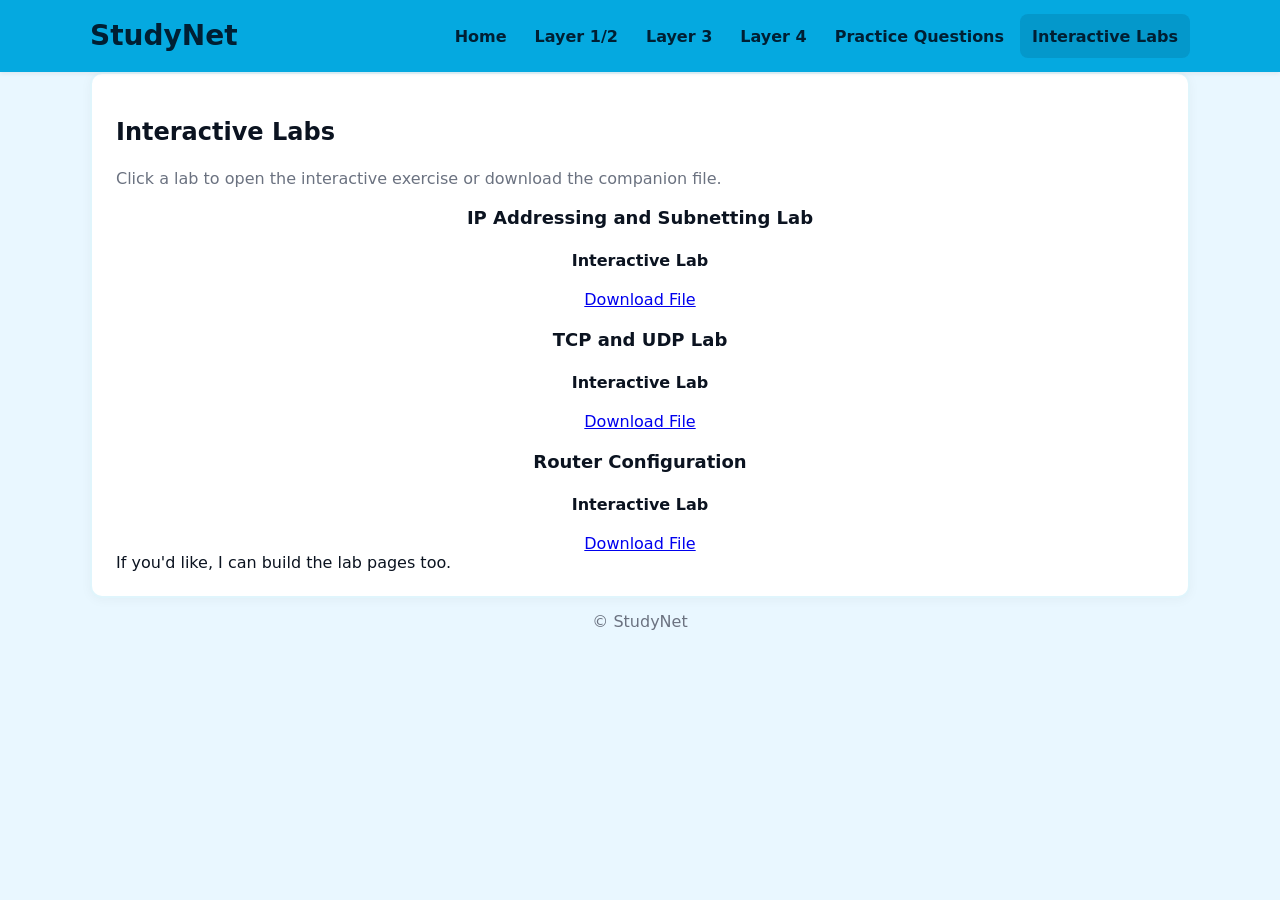
==== commit e93e8513: "Lab Links" ====
--- a/interactivelabs.html
+++ b/interactivelabs.html
@@ -38,35 +38,49 @@
     <article class="card labs-card" aria-labelledby="labs-heading">
       <header class="card-header">
         <h1 id="labs-heading">Interactive Labs</h1>
-        <p class="lead">Click a lab to open the interactive exercise or download the companion PDF.</p>
+        <p class="lead">Click a lab to open the interactive exercise or download the companion file.</p>
       </header>
 
       <section class="labs-list" aria-describedby="labs-desc">
-        <p id="labs-desc" class="visually-hidden">List of labs and PDFs</p>
+        <p id="labs-desc" class="visually-hidden">List of labs and downloadable files</p>
         <ul class="labs">
+
           <li class="lab-item">
             <h2 class="lab-title">IP Addressing and Subnetting Lab</h2>
             <div class="lab-links">
-              <a class="lab-link" href="/labs/ip-addressing-subnetting.html" target="_blank" rel="noopener">Interactive Lab (Link)</a>
-              <a class="pdf-link" href="/pdfs/ip-addressing-subnetting.pdf" target="_blank" rel="noopener">PDF (Link)</a>
+              <a class="lab-link" href="/labs/ip-addressing-subnetting.html" target="_blank" rel="noopener">
+                Interactive Lab
+              </a>
+              <a class="file-link" href="Labs/SubnetLab.pka" download>
+                Download File
+              </a>
             </div>
           </li>
 
           <li class="lab-item">
             <h2 class="lab-title">TCP and UDP Lab</h2>
             <div class="lab-links">
-              <a class="lab-link" href="/labs/tcp-udp.html" target="_blank" rel="noopener">Interactive Lab (Link)</a>
-              <a class="pdf-link" href="/pdfs/tcp-udp.pdf" target="_blank" rel="noopener">PDF (Link)</a>
+              <a class="lab-link" href="/labs/tcp-udp.html" target="_blank" rel="noopener">
+                Interactive Lab
+              </a>
+              <a class="file-link" href="/files/tcp-udp.pdf" download>
+                Download File
+              </a>
             </div>
           </li>
 
           <li class="lab-item">
             <h2 class="lab-title">Router Configuration</h2>
             <div class="lab-links">
-              <a class="lab-link" href="/labs/router-configuration.html" target="_blank" rel="noopener">Interactive Lab (Link)</a>
-              <a class="pdf-link" href="/pdfs/router-configuration.pdf" target="_blank" rel="noopener">PDF (Link)</a>
+              <a class="lab-link" href="/labs/router-configuration.html" target="_blank" rel="noopener">
+                Interactive Lab
+              </a>
+              <a class="file-link" href="Labs/SubnetLab.pka" download>
+                Download File
+              </a>
             </div>
           </li>
+
         </ul>
       </section>
 
@@ -77,14 +91,17 @@
   <footer class="site-footer" role="contentinfo">
     <div class="container">© StudyNet</div>
   </footer>
-    <script>
+
+  <script>
     const toggle = document.querySelector('.nav-toggle');
     const nav    = document.getElementById('main-nav');
+
     toggle.addEventListener('click', () => {
       const expanded = toggle.getAttribute('aria-expanded') === 'true';
       toggle.setAttribute('aria-expanded', String(!expanded));
       nav.classList.toggle('is-open', !expanded);
     });
+
     nav.querySelectorAll('a').forEach(a => {
       a.addEventListener('click', () => {
         toggle.setAttribute('aria-expanded', 'false');
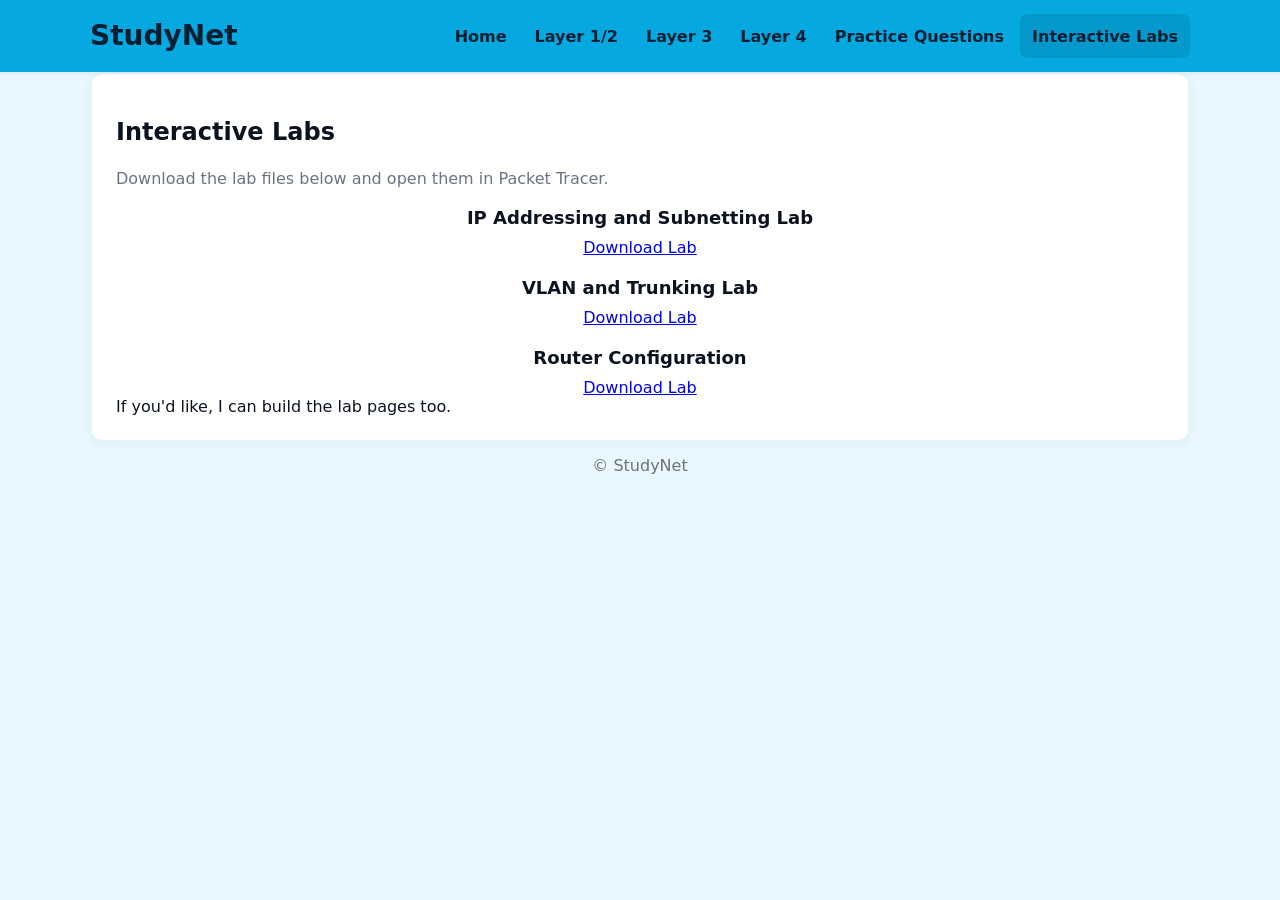
==== commit 30932e8f: "Fixed labs page" ====
--- a/interactivelabs.html
+++ b/interactivelabs.html
@@ -38,47 +38,32 @@
     <article class="card labs-card" aria-labelledby="labs-heading">
       <header class="card-header">
         <h1 id="labs-heading">Interactive Labs</h1>
-        <p class="lead">Click a lab to open the interactive exercise or download the companion file.</p>
+        <p class="lead">Download the lab files below and open them in Packet Tracer.</p>
       </header>
 
       <section class="labs-list" aria-describedby="labs-desc">
-        <p id="labs-desc" class="visually-hidden">List of labs and downloadable files</p>
+        <p id="labs-desc" class="visually-hidden">List of downloadable labs</p>
         <ul class="labs">
 
           <li class="lab-item">
             <h2 class="lab-title">IP Addressing and Subnetting Lab</h2>
-            <div class="lab-links">
-              <a class="lab-link" href="/labs/ip-addressing-subnetting.html" target="_blank" rel="noopener">
-                Interactive Lab
-              </a>
-              <a class="file-link" href="Labs/SubnetLab.pka" download>
-                Download File
-              </a>
-            </div>
+            <a class="file-link" href="Labs/SubnetLab.pka" download>
+              Download Lab
+            </a>
           </li>
 
           <li class="lab-item">
-            <h2 class="lab-title">TCP and UDP Lab</h2>
-            <div class="lab-links">
-              <a class="lab-link" href="/labs/tcp-udp.html" target="_blank" rel="noopener">
-                Interactive Lab
-              </a>
-              <a class="file-link" href="/files/tcp-udp.pdf" download>
-                Download File
-              </a>
-            </div>
+            <h2 class="lab-title">VLAN and Trunking Lab</h2>
+            <a class="file-link" href="Labs/VlanTrunkLab.pka" download>
+              Download Lab
+            </a>
           </li>
 
           <li class="lab-item">
             <h2 class="lab-title">Router Configuration</h2>
-            <div class="lab-links">
-              <a class="lab-link" href="/labs/router-configuration.html" target="_blank" rel="noopener">
-                Interactive Lab
-              </a>
-              <a class="file-link" href="Labs/SubnetLab.pka" download>
-                Download File
-              </a>
-            </div>
+            <a class="file-link" href="Labs/RouterConfig.pka" download>
+              Download Lab
+            </a>
           </li>
 
         </ul>
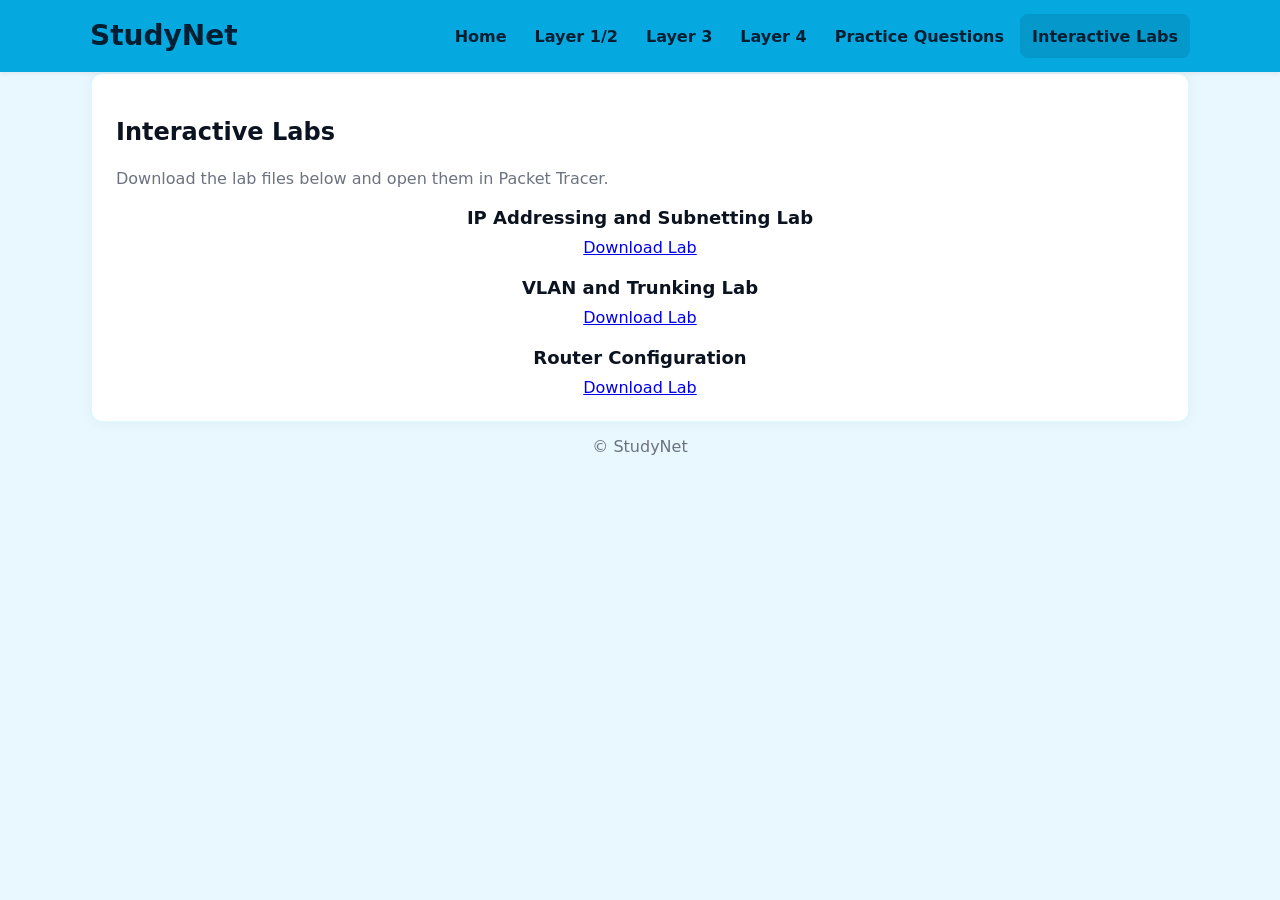
==== commit 09a9f9f1: "Labs footer" ====
--- a/interactivelabs.html
+++ b/interactivelabs.html
@@ -68,8 +68,6 @@
 
         </ul>
       </section>
-
-      <footer class="card-footer">If you'd like, I can build the lab pages too.</footer>
     </article>
   </main>
 
